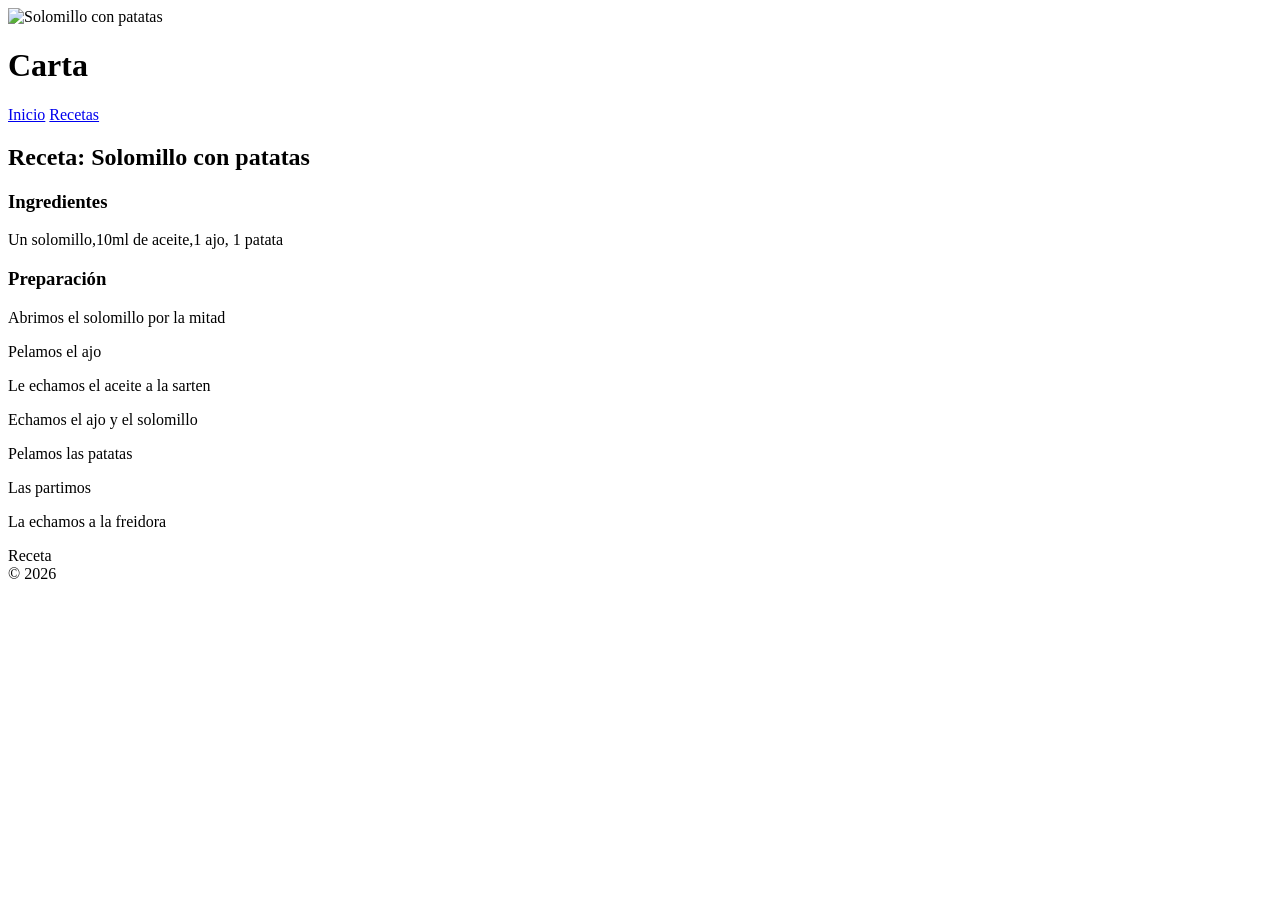
==== Receta1.html @ 0e52a480 "clear" ====
<!DOCTYPE html>
<html lang="es">
<head>
    <meta charset="UTF-8">
    <title>Receta: Solomillo con patatas</title>
    <img src="https://cdn.phototourl.com/member/2026-09-28-2810d4c2-fa66-477f-b473-12fbf2ee46fb.jpg" alt="Solomillo con patatas ">
</head>
<body>

<header>
    <h1>Carta</h1>
</header>

<nav>
    <a href="#">Inicio</a>
    <a href="#">Recetas</a>
</nav>

<main>

    <section>
        <h2>Receta: Solomillo con patatas</h2>

        <article>
            <h3>Ingredientes</h3>
            <p>Un solomillo,10ml de aceite,1 ajo, 1 patata</p>
        </article>

        <article> 
            <h3>Preparación</h3>
            <p> Abrimos el solomillo por la mitad </p>
            <p> Pelamos el ajo </p>
            <p> Le echamos el aceite a la sarten </p>
            <p> Echamos el ajo y el solomillo </p>
            <p> Pelamos las patatas </p>
            <p> Las partimos </p>
            <p> La echamos a la freidora </p>
        </article>
    </section>

    <aside>
        Receta
    </aside>

</main>

<footer>
    © 2026
</footer>

</body>
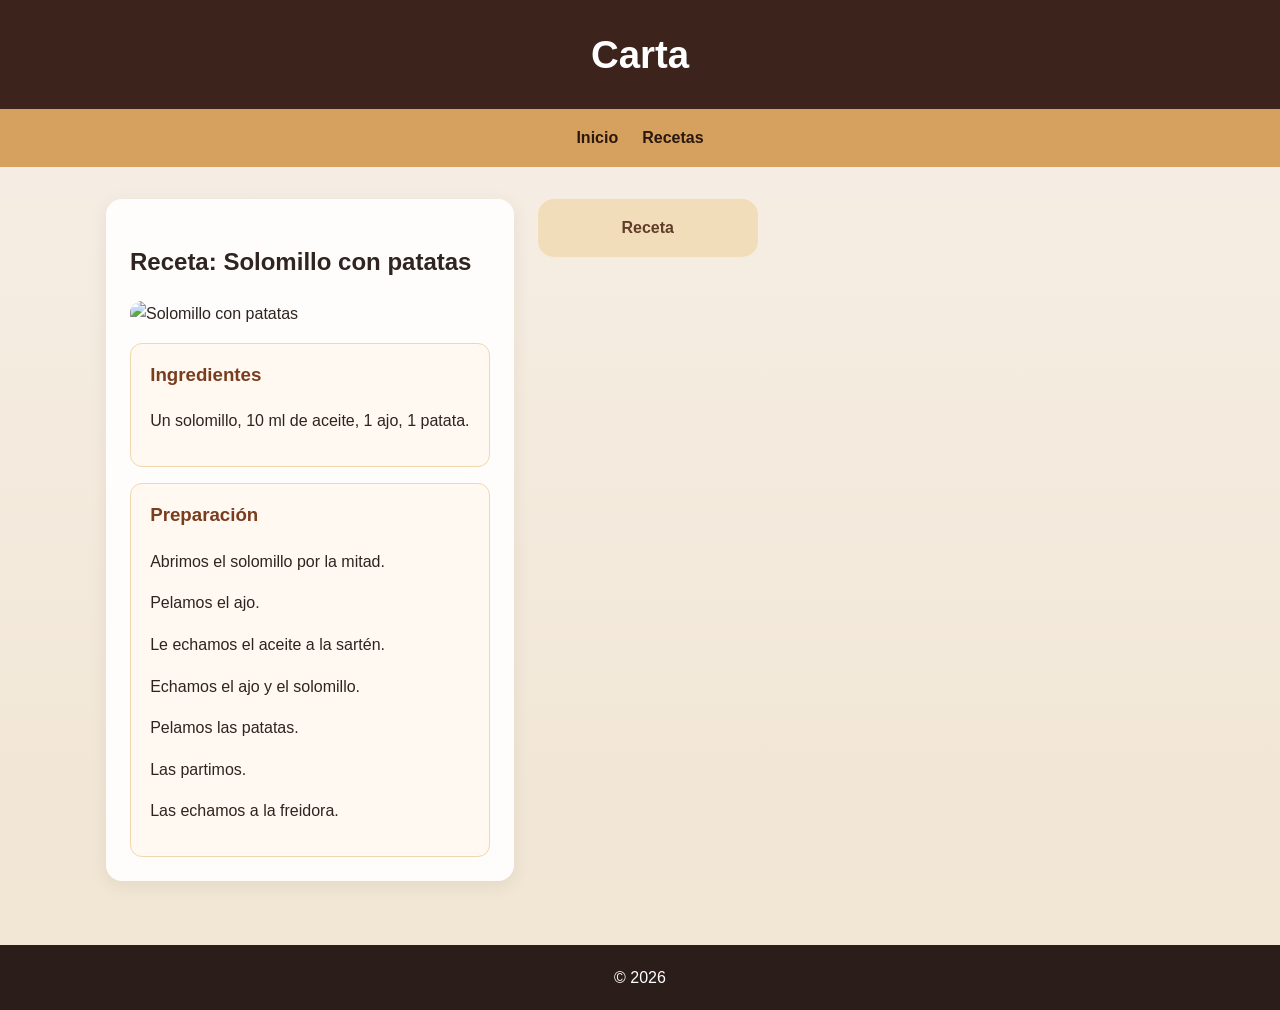
==== commit 96e30c5e: "reboot" ====
--- a/Receta1.html
+++ b/Receta1.html
@@ -2,8 +2,9 @@
 <html lang="es">
 <head>
     <meta charset="UTF-8">
+    <meta name="viewport" content="width=device-width, initial-scale=1.0">
     <title>Receta: Solomillo con patatas</title>
-    <img src="https://cdn.phototourl.com/member/2026-09-28-2810d4c2-fa66-477f-b473-12fbf2ee46fb.jpg" alt="Solomillo con patatas ">
+    <link rel="stylesheet" href="styles.css">
 </head>
 <body>
 
@@ -12,40 +13,40 @@
 </header>
 
 <nav>
-    <a href="#">Inicio</a>
-    <a href="#">Recetas</a>
+    <a href="index.html">Inicio</a>
+    <a href="index.html#productos">Recetas</a>
 </nav>
 
-<main>
-
+<main class="recipe-page">
     <section>
         <h2>Receta: Solomillo con patatas</h2>
+        <img class="recipe-image" src="https://cdn.phototourl.com/member/2026-09-28-2810d4c2-fa66-477f-b473-12fbf2ee46fb.jpg" alt="Solomillo con patatas">
 
         <article>
             <h3>Ingredientes</h3>
-            <p>Un solomillo,10ml de aceite,1 ajo, 1 patata</p>
+            <p>Un solomillo, 10 ml de aceite, 1 ajo, 1 patata.</p>
         </article>
 
-        <article> 
+        <article>
             <h3>Preparación</h3>
-            <p> Abrimos el solomillo por la mitad </p>
-            <p> Pelamos el ajo </p>
-            <p> Le echamos el aceite a la sarten </p>
-            <p> Echamos el ajo y el solomillo </p>
-            <p> Pelamos las patatas </p>
-            <p> Las partimos </p>
-            <p> La echamos a la freidora </p>
+            <p>Abrimos el solomillo por la mitad.</p>
+            <p>Pelamos el ajo.</p>
+            <p>Le echamos el aceite a la sartén.</p>
+            <p>Echamos el ajo y el solomillo.</p>
+            <p>Pelamos las patatas.</p>
+            <p>Las partimos.</p>
+            <p>Las echamos a la freidora.</p>
         </article>
     </section>
 
     <aside>
         Receta
     </aside>
-
 </main>
 
 <footer>
     © 2026
 </footer>
 
-</body>+</body>
+</html>
--- a/styles.css
+++ b/styles.css
@@ -0,0 +1,114 @@
+* {
+    box-sizing: border-box;
+}
+
+body {
+    margin: 0;
+    font-family: Arial, Helvetica, sans-serif;
+    background: linear-gradient(180deg, #f6efe7 0%, #f1e5d2 100%);
+    color: #2f241f;
+    line-height: 1.6;
+}
+
+header {
+    background: #3c241d;
+    color: #fff;
+    padding: 1.5rem 2rem;
+    text-align: center;
+}
+
+header h1 {
+    margin: 0;
+    font-size: clamp(2rem, 3vw, 3rem);
+}
+
+nav {
+    background: #d6a15f;
+    padding: 1rem 2rem;
+    display: flex;
+    justify-content: center;
+    gap: 1.5rem;
+    flex-wrap: wrap;
+}
+
+nav a {
+    color: #2a180f;
+    text-decoration: none;
+    font-weight: bold;
+}
+
+main {
+    max-width: 1100px;
+    margin: 2rem auto;
+    padding: 0 1rem 2rem;
+    display: flex;
+    gap: 1.5rem;
+    align-items: flex-start;
+}
+
+.home-page,
+.recipe-page {
+    width: 100%;
+}
+
+section {
+    background: rgba(255, 255, 255, 0.9);
+    border-radius: 16px;
+    box-shadow: 0 4px 18px rgba(58, 36, 27, 0.08);
+    padding: 1.5rem;
+}
+
+#productos {
+    flex: 2;
+}
+
+article {
+    background: #fff9f2;
+    border: 1px solid #f0d7ae;
+    border-radius: 12px;
+    padding: 1rem 1.2rem;
+    margin-top: 1rem;
+}
+
+article h3 {
+    margin-top: 0;
+    color: #7a3d1e;
+}
+
+aside {
+    flex: 0 0 220px;
+    background: #f2ddba;
+    border-radius: 16px;
+    padding: 1rem;
+    font-weight: bold;
+    text-align: center;
+    color: #603d2a;
+}
+
+img {
+    display: block;
+    max-width: 100%;
+    border-radius: 12px;
+    margin: 1rem 0;
+}
+
+footer {
+    background: #2b1d1a;
+    color: #fff;
+    text-align: center;
+    padding: 1.25rem;
+}
+
+@media (max-width: 768px) {
+    main {
+        flex-direction: column;
+    }
+
+    aside {
+        width: 100%;
+    }
+
+    nav {
+        gap: 0.75rem;
+    }
+}
